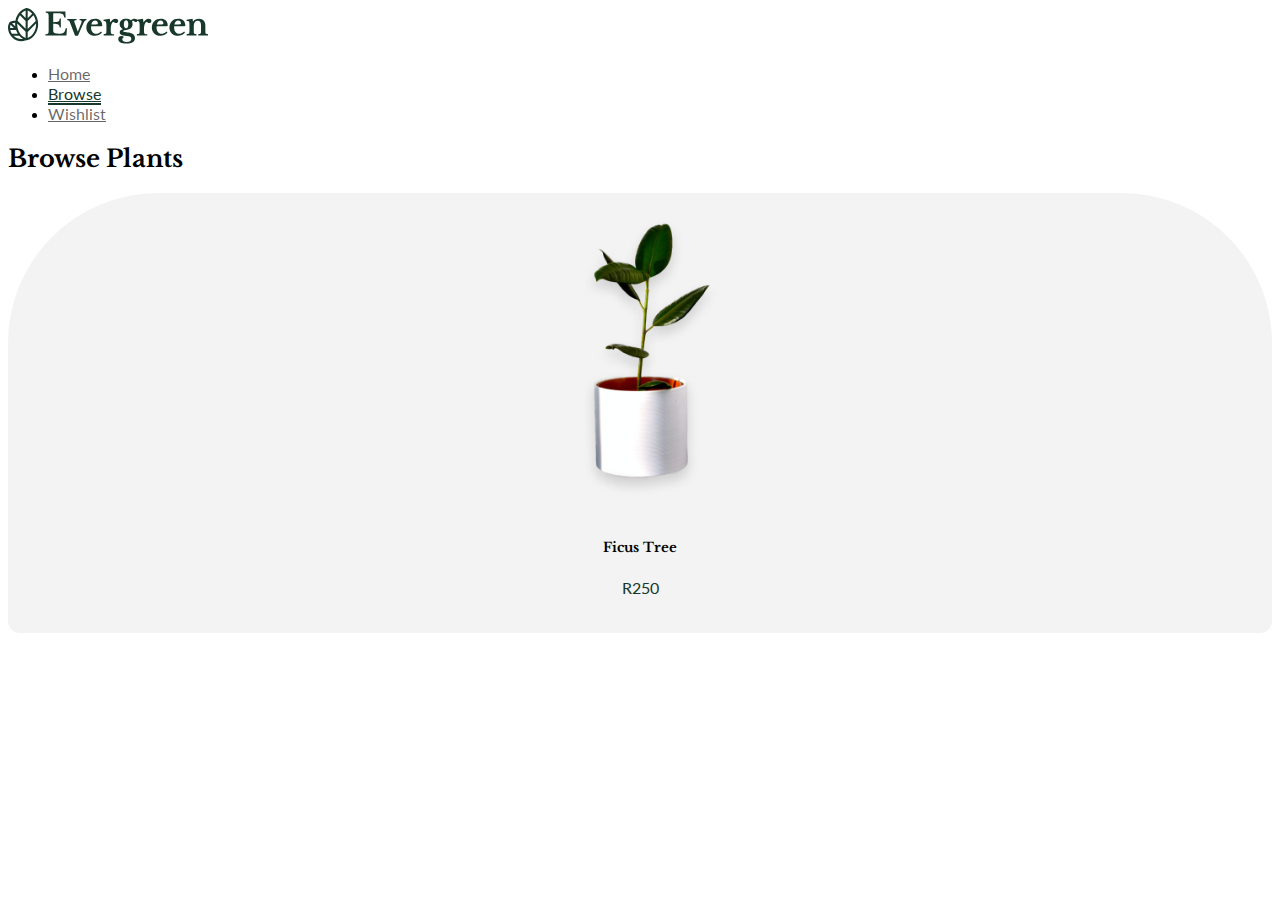
==== pages/browse.html @ 48170a0e "follow in class" ====
<!doctype html>
<html lang="en">
  <head>
    <meta charset="utf-8">
    <meta name="viewport" content="width=device-width, initial-scale=1">
    <title>Plant Shop - Browse</title>

    <!-- Css Links -->
    <link href="https://cdn.jsdelivr.net/npm/bootstrap@5.3.0/dist/css/bootstrap.min.css" rel="stylesheet" integrity="sha384-9ndCyUaIbzAi2FUVXJi0CjmCapSmO7SnpJef0486qhLnuZ2cdeRhO02iuK6FUUVM" crossorigin="anonymous">
    <link rel="stylesheet" href="../css/main.css">
    
    <!-- JS Links -->
    <!-- JQuery -->
    <script src="https://ajax.googleapis.com/ajax/libs/jquery/3.7.0/jquery.min.js"></script>
    <script src="https://cdn.jsdelivr.net/npm/bootstrap@5.3.0/dist/js/bootstrap.bundle.min.js" integrity="sha384-geWF76RCwLtnZ8qwWowPQNguL3RmwHVBC9FhGdlKrxdiJJigb/j/68SIy3Te4Bkz" crossorigin="anonymous"></script>
    <script src="https://cdn.jsdelivr.net/npm/@popperjs/core@2.11.8/dist/umd/popper.min.js" integrity="sha384-I7E8VVD/ismYTF4hNIPjVp/Zjvgyol6VFvRkX/vR+Vc4jQkC+hVqc2pM8ODewa9r" crossorigin="anonymous"></script>
    <script src="../js/main.js"></script>
    


</head>
    <body>
    <!-- ====================================================================================== -->
    <!-- NavBar -->
    <nav class="navbar fixed-top">
      <div class="container">

        <!-- Logo -->
        <a class="navbar-brand" href="#">
          <img src="../assets/Logo.svg">
        </a>

          <ul class="nav">
            <li class="nav-item">
              <a class="nav-link" aria-current="page" href="../index.html">Home</a>
            </li>
            <li class="nav-item">
              <a class="nav-link active" href="browse.html">Browse</a>
            </li>
            <li class="nav-item">
              <a class="nav-link" href="#">Wishlist</a>
            </li>
          </ul>

      </div>
    </nav>
<!-- ===================================================================================================================== -->
<!--Cards  -->

    <div class="container mt-5 pt-5">

      <!-- Header -->
      <h2>Browse Plants</h2>

      <!-- Row contains list of plant cards -->
      <div class="row pt-5">
        <div class="col-4">
      <!-- Card code -->
          <div class="card">
            <img src="../assets/plant1.png" class="card-img-top" alt="...">
            <div class="card-body">
              <h5 class="card-title">Ficus Tree</h5>
              <p class="card-text" id="price">R250</p>
              <p class="card-text desc" id="descr">Lorem ipsum dolor sit amet, consectetur adipisicing elit. Libero repudiandae omnis autem repellat expedita sit ipsam sed veritatis, dolorem quia facilis mollitia at iure perferendis tempore, voluptate ullam cupiditate sint!</p>
            </div>
          </div>
      <!-- Card end -->
        </div>
      </div>
    </div>

  </body>
</html>
---- css/main.css ----
@import  url( https://fonts.googleapis.com/css2?family=Lato&family=Libre+Baskerville:wght@700&display=swap);
/* ============================================ */
/* Global Styles */

h1,h2,h3,h4,h5,h6{
    font-family: 'Libre Baskerville', serif;
}

p{
    font-family: 'Lato', sans-serif;
}



.full-height{
    height: 100vh ;
}


/* ============================================ */
/* Components */
/* Navigation */

.nav-link{
    font-family: 'Lato', sans-serif;
    color: rgba(0,0,0,0.6);
}

.nav-link:hover{
    color: #18382b;
}

.nav-link.active{
    color: #18382b;
    border-bottom: 2px solid #18382b;
}



/* Carousel */
button{
    border: none;
    padding: 16px 20px;
    border-radius: 8px;
    background-color: #18382b;
    font-family: 'Lato', sans-serif;
    font-size: 16px;
    color: #ffffff;
}

.carousel-item{
    background-color: #e6f2e9;
}

.carousel-control-next, .carousel-control-prev{
    top: auto;
    right: auto;
    left: 24px;
    bottom: 24px;
    width: auto;
    background-color: #ffffff;
    padding: auto;
    border-radius: 50%;
}
.carousel-control-next{
    left: 84px;
}
/* ================================================================================= */
/* Accordion Components */
.accord-con{
    margin-top: 50px;
    margin-bottom: 50px;
}

.accordion-button:not(.collapsed) {
    background-color: rgba(24,56,43,0.6);
    color: white;
}

.accordion-button {
    color: #18382b;
    background-color: #e6f2e9;
    font-family: 'Lato', sans-serif;
    font-size: 16px;
}

.accordion-button::after {
    background-image: url(../assets/radish-svgrepo-com.svg);
}

.accordion-button:not(.collapsed)::after{
    background-image: url(../assets/radish-svgrepo-com.svg);
}



/* Card */
.card{
    border-radius: 150px 150px 12px 12px;
    background-color: #f3f3f3;
    text-align: center;
    height: 440px;
    border: none;
}

.card-img-top{
    width: auto;
    height: 320px;
    margin: auto;
    transition: all 0.3s cubic-bezier(0.075, 0.82, 0.165, 1);
}

.card-img-top.small{
    height: 200px;
}

.card-text{
    color: #18382b;
}

/* Home Page */
.hero-image{
    height: 90vh;
    position: relative;
    bottom: -100px;
}


.slider-con{
    height: 100vh;
    width: 66%;
    margin-left: -16.5%;
    overflow: hidden;
   position: relative;
}
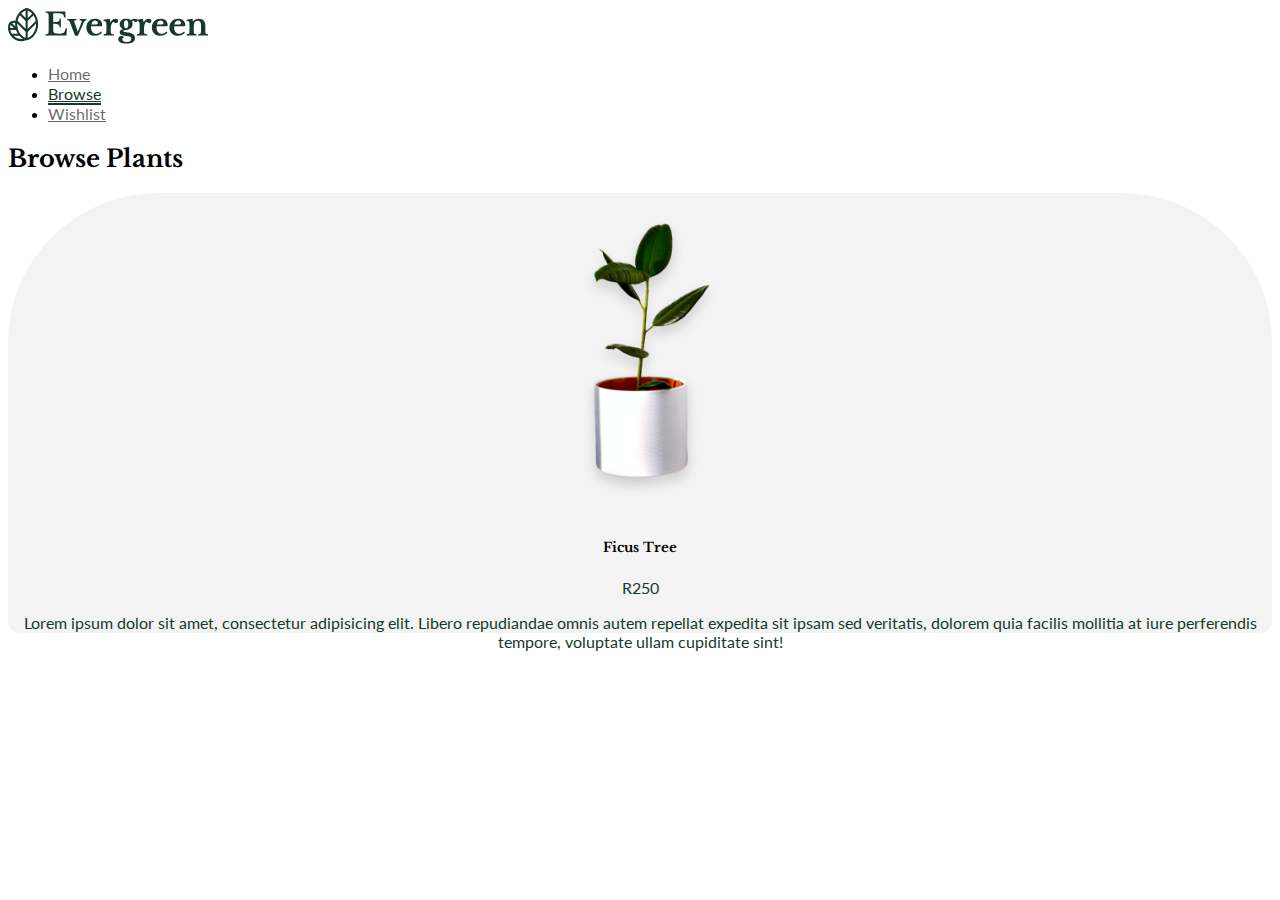
==== commit fae564e1: "start with table" ====
--- a/pages/browse.html
+++ b/pages/browse.html
@@ -27,7 +27,7 @@
 
         <!-- Logo -->
         <a class="navbar-brand" href="#">
-          <img src="../assets/Logo.svg">
+          <img src="../assets/svgs/Logo.svg">
         </a>
 
           <ul class="nav">
@@ -38,7 +38,7 @@
               <a class="nav-link active" href="browse.html">Browse</a>
             </li>
             <li class="nav-item">
-              <a class="nav-link" href="#">Wishlist</a>
+              <a class="nav-link" href="wishlist.html">Wishlist</a>
             </li>
           </ul>
 
--- a/css/main.css
+++ b/css/main.css
@@ -1,4 +1,7 @@
 @import  url( https://fonts.googleapis.com/css2?family=Lato&family=Libre+Baskerville:wght@700&display=swap);
+
+
+
 /* ============================================ */
 /* Global Styles */
 
@@ -118,6 +121,47 @@
     color: #18382b;
 }
 
+/* ========================================================================================================== */
+/* Table components */
+
+
+
+.table-img{
+    width: auto;
+    height: 160px;
+    margin: auto;
+    border-radius: 50px;
+}
+
+th,td{
+    color: #18382b;
+    font-family: 'Lato', sans-serif;
+    font-size: 18px;
+    vertical-align: middle;
+}
+
+.wishlist-head{
+    font-family: 'Libre Baskerville', serif;
+    font-size: 24px;
+}
+
+.remove{
+    background-image: url(../assets/svgs/minus-sign-of-a-line-in-horizontal-position-svgrepo-com.svg);
+    background-position: center;
+    background-size: 25px;
+    background-repeat: no-repeat;
+    transition: all 1s;
+}
+
+.remove:hover{
+    background-image: url(../assets/svgs/multiply-svgrepo-com.svg);
+    background-position: center;
+    background-size: 30px;
+    background-repeat: no-repeat;
+}
+
+
+
 /* Home Page */
 .hero-image{
     height: 90vh;
@@ -132,4 +176,7 @@
     margin-left: -16.5%;
     overflow: hidden;
    position: relative;
-}+}
+
+
+/* Wishlist page */
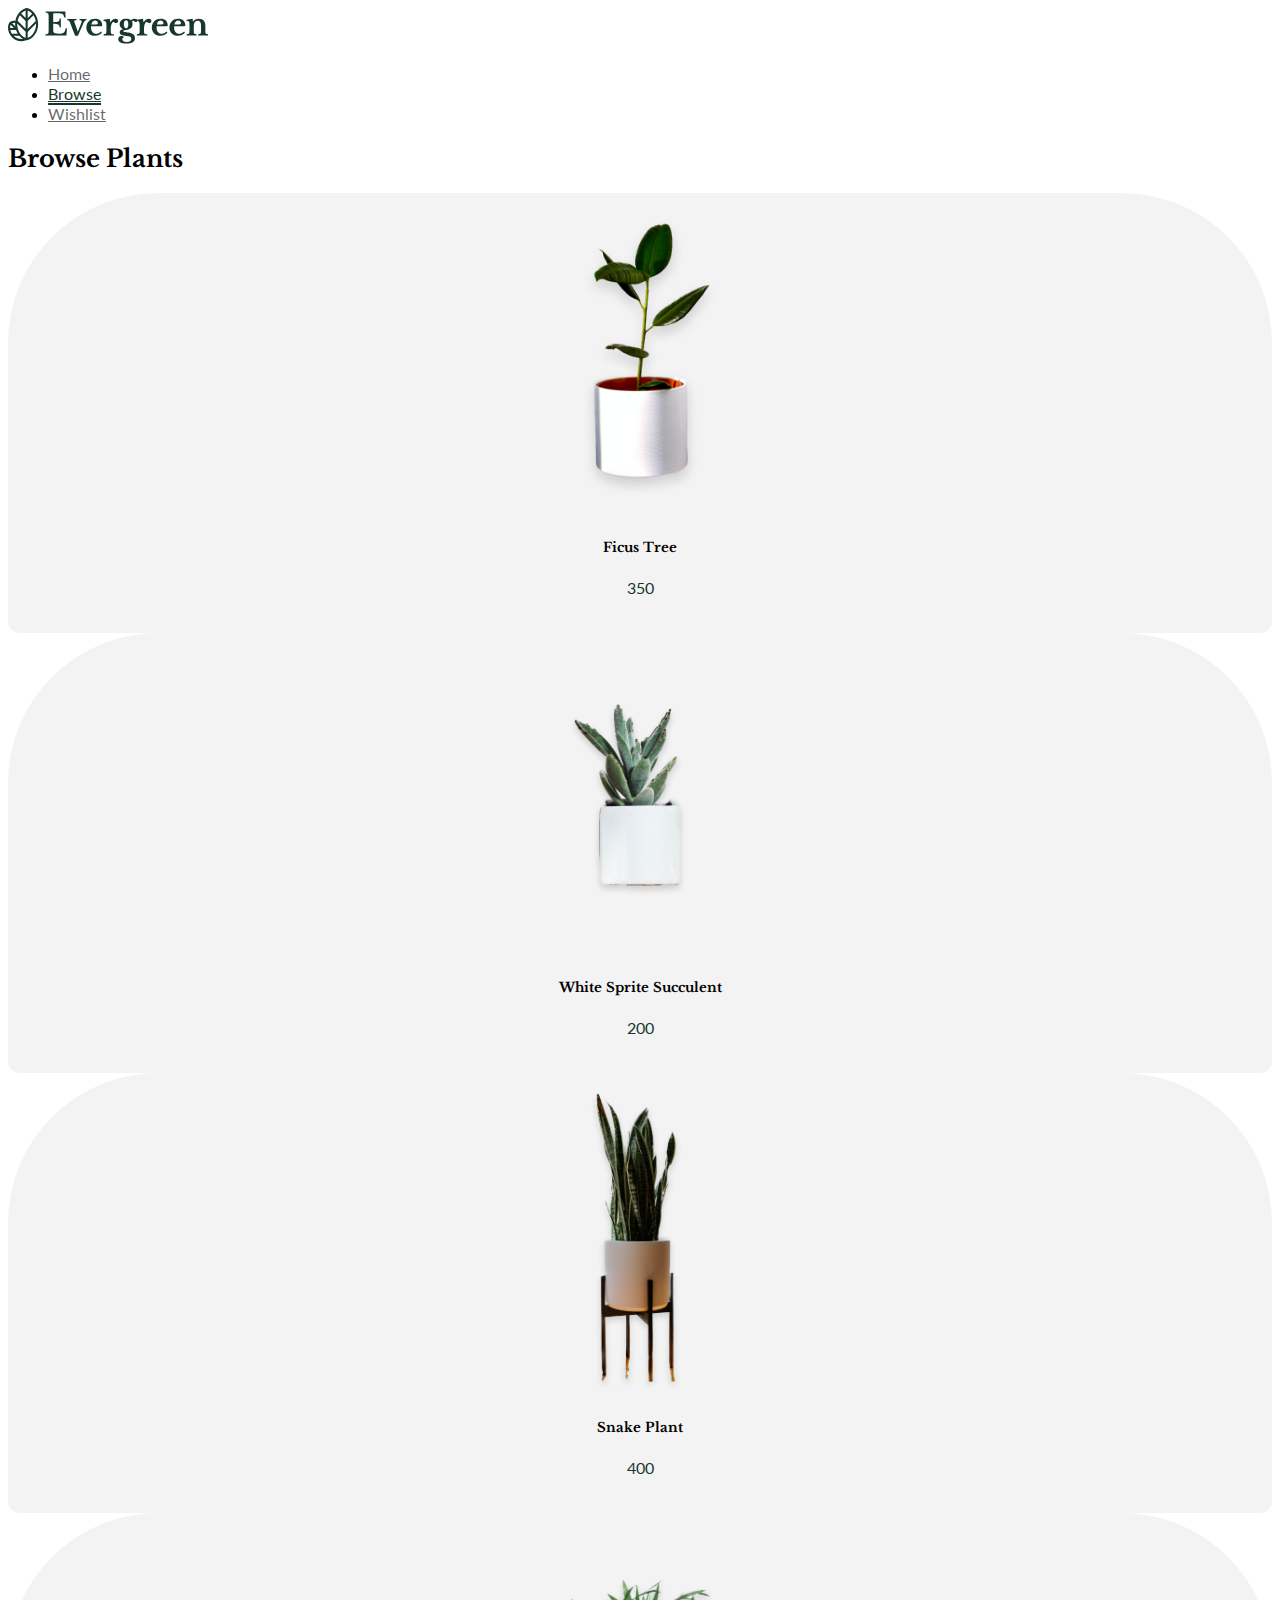
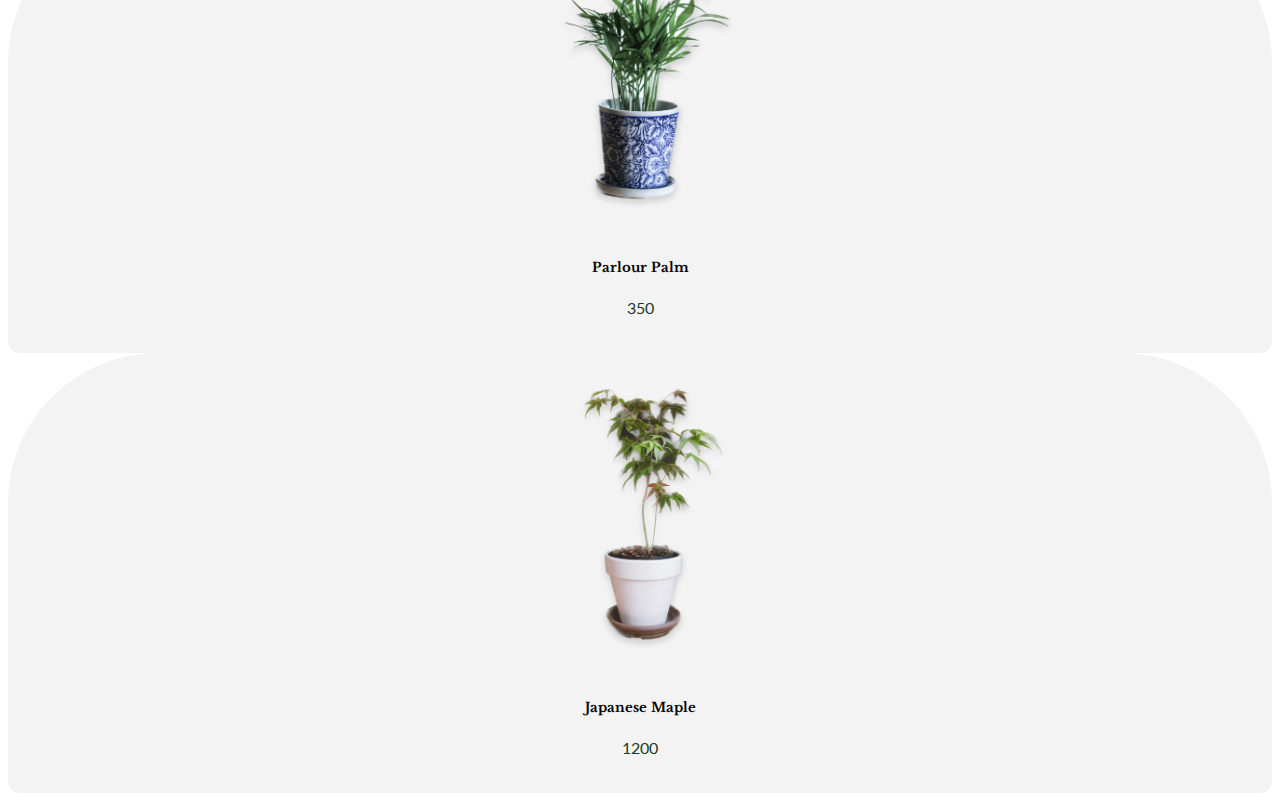
==== commit 457ad94f: "follow along in class" ====
--- a/pages/browse.html
+++ b/pages/browse.html
@@ -53,19 +53,23 @@
       <h2>Browse Plants</h2>
 
       <!-- Row contains list of plant cards -->
-      <div class="row pt-5">
-        <div class="col-4">
-      <!-- Card code -->
-          <div class="card">
-            <img src="../assets/plant1.png" class="card-img-top" alt="...">
-            <div class="card-body">
-              <h5 class="card-title">Ficus Tree</h5>
-              <p class="card-text" id="price">R250</p>
-              <p class="card-text desc" id="descr">Lorem ipsum dolor sit amet, consectetur adipisicing elit. Libero repudiandae omnis autem repellat expedita sit ipsam sed veritatis, dolorem quia facilis mollitia at iure perferendis tempore, voluptate ullam cupiditate sint!</p>
+      <div class="row py-5 gy-5" id="plantsContainer">
+        
+        <!-- Browse card template -->
+        <template id="plantCardTemplate">
+          <div class="col-4">
+            <!-- Card code -->
+              <div class="card">
+                <img src="../assets/plant1.png" class="card-img-top" alt="...">
+                <div class="card-body">
+                  <h5 class="card-title" id="nameText">Ficus Tree</h5>
+                  <p class="card-text" id="price">R250</p>
+                  <p class="card-text desc" id="descr">Lorem ipsum dolor sit amet, consectetur adipisicing elit. Libero repudiandae omnis autem repellat expedita sit ipsam sed veritatis, dolorem quia facilis mollitia at iure perferendis tempore, voluptate ullam cupiditate sint!</p>
+                </div>
+              </div>
+          <!-- Card end -->
             </div>
-          </div>
-      <!-- Card end -->
-        </div>
+        </template>
       </div>
     </div>
 
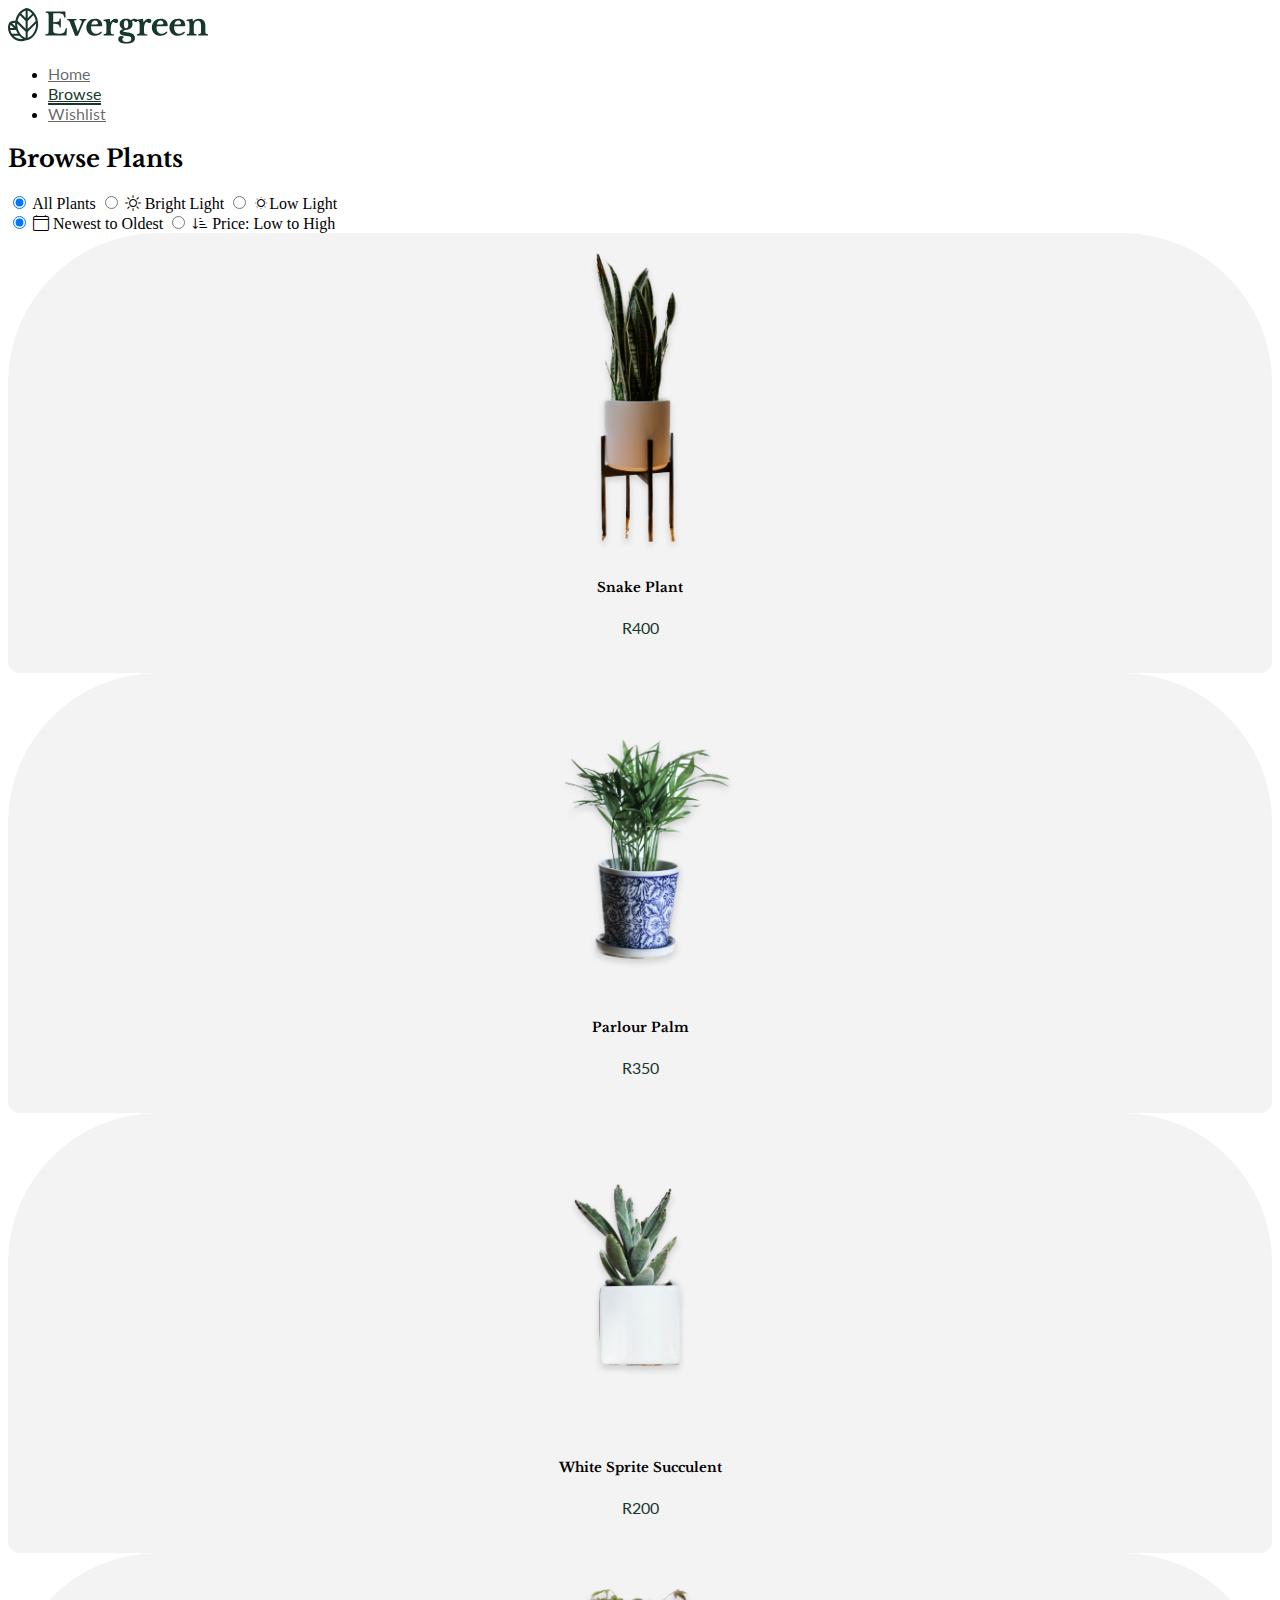
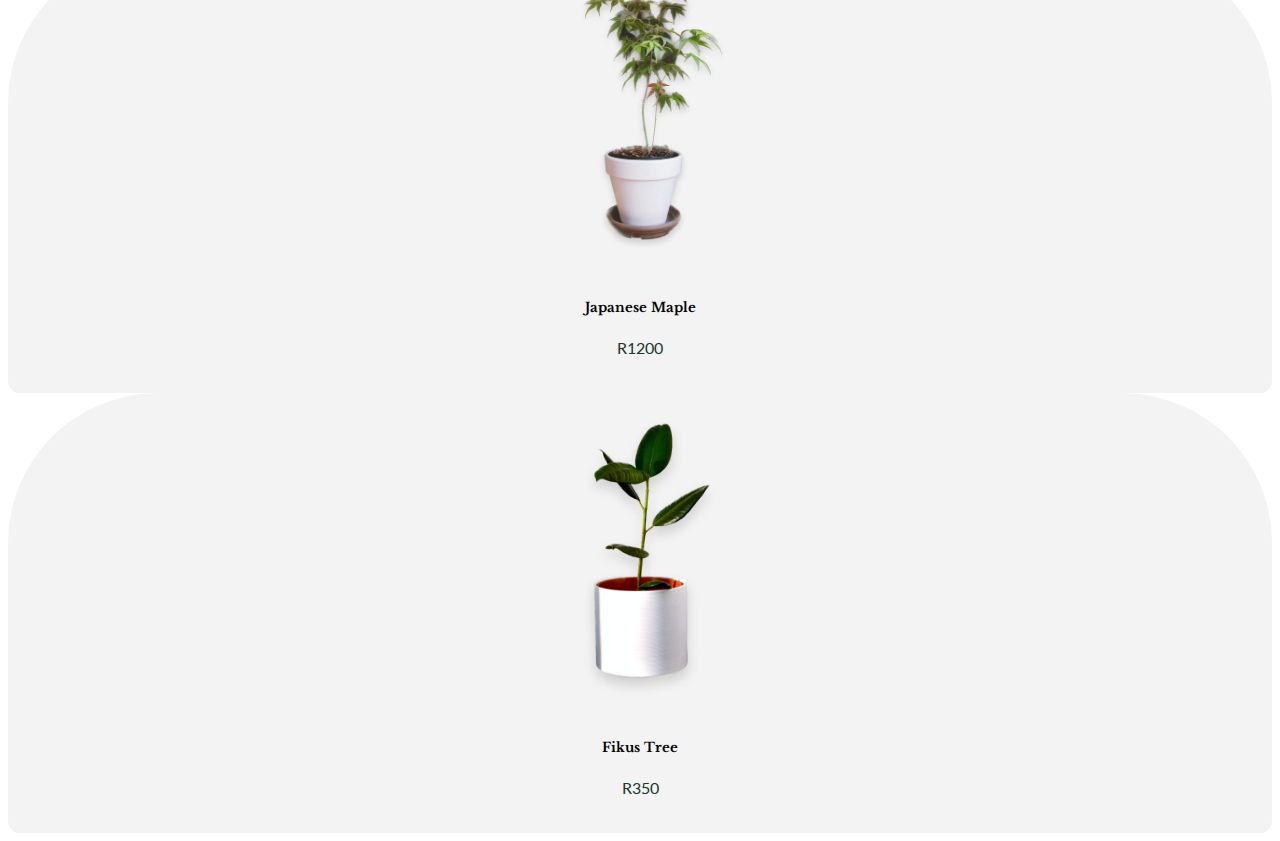
==== commit a1d49bf7: "follow along in class" ====
--- a/pages/browse.html
+++ b/pages/browse.html
@@ -52,26 +52,54 @@
       <!-- Header -->
       <h2>Browse Plants</h2>
 
+      <!-- ======================================================================= -->
+      <!-- Filters -->
+      <div class="row">
+        <div class="btn-group col-auto" role="group" aria-label="Basic radio toggle button group">
+          <input type="radio" class="btn-check" name="filterRadio" id="allPlantsFilter" value="" autocomplete="off" checked>
+          <label class="btn btn-outline-success" for="allPlantsFilter">All Plants</label>
+        
+          <input type="radio" class="btn-check" name="filterRadio" id="brightLightFilter" value="bright" autocomplete="off">
+          <label class="btn btn-outline-success" for="brightLightFilter"> <i class="bi bi-brightness-high"></i> Bright Light </label>
+        
+          <input type="radio" class="btn-check" name="filterRadio" id="lowLightFilter" value="low" autocomplete="off">
+          <label class="btn btn-outline-success" for="lowLightFilter"><i class="bi bi-brightness-low"></i>Low Light</label>
+        </div>
+
+        <!-- Sort Radio Buttons -->
+        <div class="btn-group col-auto" role="group" aria-label="Basic radio toggle button group">
+          <input type="radio" class="btn-check" name="sortRadio" id="defaultSort" value="date added" autocomplete="off" checked>
+          <label class="btn btn-outline-secondary" for="defaultSort"> <i class="bi bi-calendar4"></i> Newest to Oldest</label>
+        
+          <input type="radio" class="btn-check" name="sortRadio" id="priceSort" value="low to high" autocomplete="off">
+          <label class="btn btn-outline-secondary" for="priceSort"> <i class="bi bi-sort-down-alt"></i> Price: Low to High </label>
+        </div>
+      </div>
+
+
       <!-- Row contains list of plant cards -->
       <div class="row py-5 gy-5" id="plantsContainer">
-        
-        <!-- Browse card template -->
-        <template id="plantCardTemplate">
-          <div class="col-4">
-            <!-- Card code -->
-              <div class="card">
-                <img src="../assets/plant1.png" class="card-img-top" alt="...">
-                <div class="card-body">
-                  <h5 class="card-title" id="nameText">Ficus Tree</h5>
-                  <p class="card-text" id="price">R250</p>
-                  <p class="card-text desc" id="descr">Lorem ipsum dolor sit amet, consectetur adipisicing elit. Libero repudiandae omnis autem repellat expedita sit ipsam sed veritatis, dolorem quia facilis mollitia at iure perferendis tempore, voluptate ullam cupiditate sint!</p>
-                </div>
-              </div>
-          <!-- Card end -->
-            </div>
-        </template>
+        <!-- Plant Card appended here -->
+
+          
       </div>
     </div>
 
+
+    <!-- Browse plant card template -->
+    <template id="plantCardTemplate">
+      <div class="col-4">
+        <!-- Card code -->
+        <div class="card">
+          <img src="../assets/plant1.png" class="card-img-top" alt="...">
+            <div class="card-body">
+              <h5 class="card-title" id="nameText">Ficus Tree</h5>
+              <p class="card-text" id="price">R250</p>
+              <p class="card-text desc" id="descr">Lorem ipsum dolor sit amet, consectetur adipisicing elit. Libero repudiandae omnis autem repellat expedita sit ipsam sed veritatis, dolorem quia facilis mollitia at iure perferendis tempore, voluptate ullam cupiditate sint!</p>
+            </div>
+        </div>
+              <!-- Card end -->
+        </div>
+    </template>
   </body>
 </html>--- a/css/main.css
+++ b/css/main.css
@@ -1,5 +1,5 @@
 @import  url( https://fonts.googleapis.com/css2?family=Lato&family=Libre+Baskerville:wght@700&display=swap);
-
+@import url( https://cdn.jsdelivr.net/npm/bootstrap-icons@1.10.5/font/bootstrap-icons.css);
 
 
 /* ============================================ */
@@ -88,11 +88,11 @@
 }
 
 .accordion-button::after {
-    background-image: url(../assets/radish-svgrepo-com.svg);
+    background-image: url(../assets/svgs/radish-svgrepo-com.svg);
 }
 
 .accordion-button:not(.collapsed)::after{
-    background-image: url(../assets/radish-svgrepo-com.svg);
+    background-image: url(../assets/svgs/radish-svgrepo-com.svg);
 }
 
 
@@ -123,8 +123,6 @@
 
 /* ========================================================================================================== */
 /* Table components */
-
-
 
 .table-img{
     width: auto;
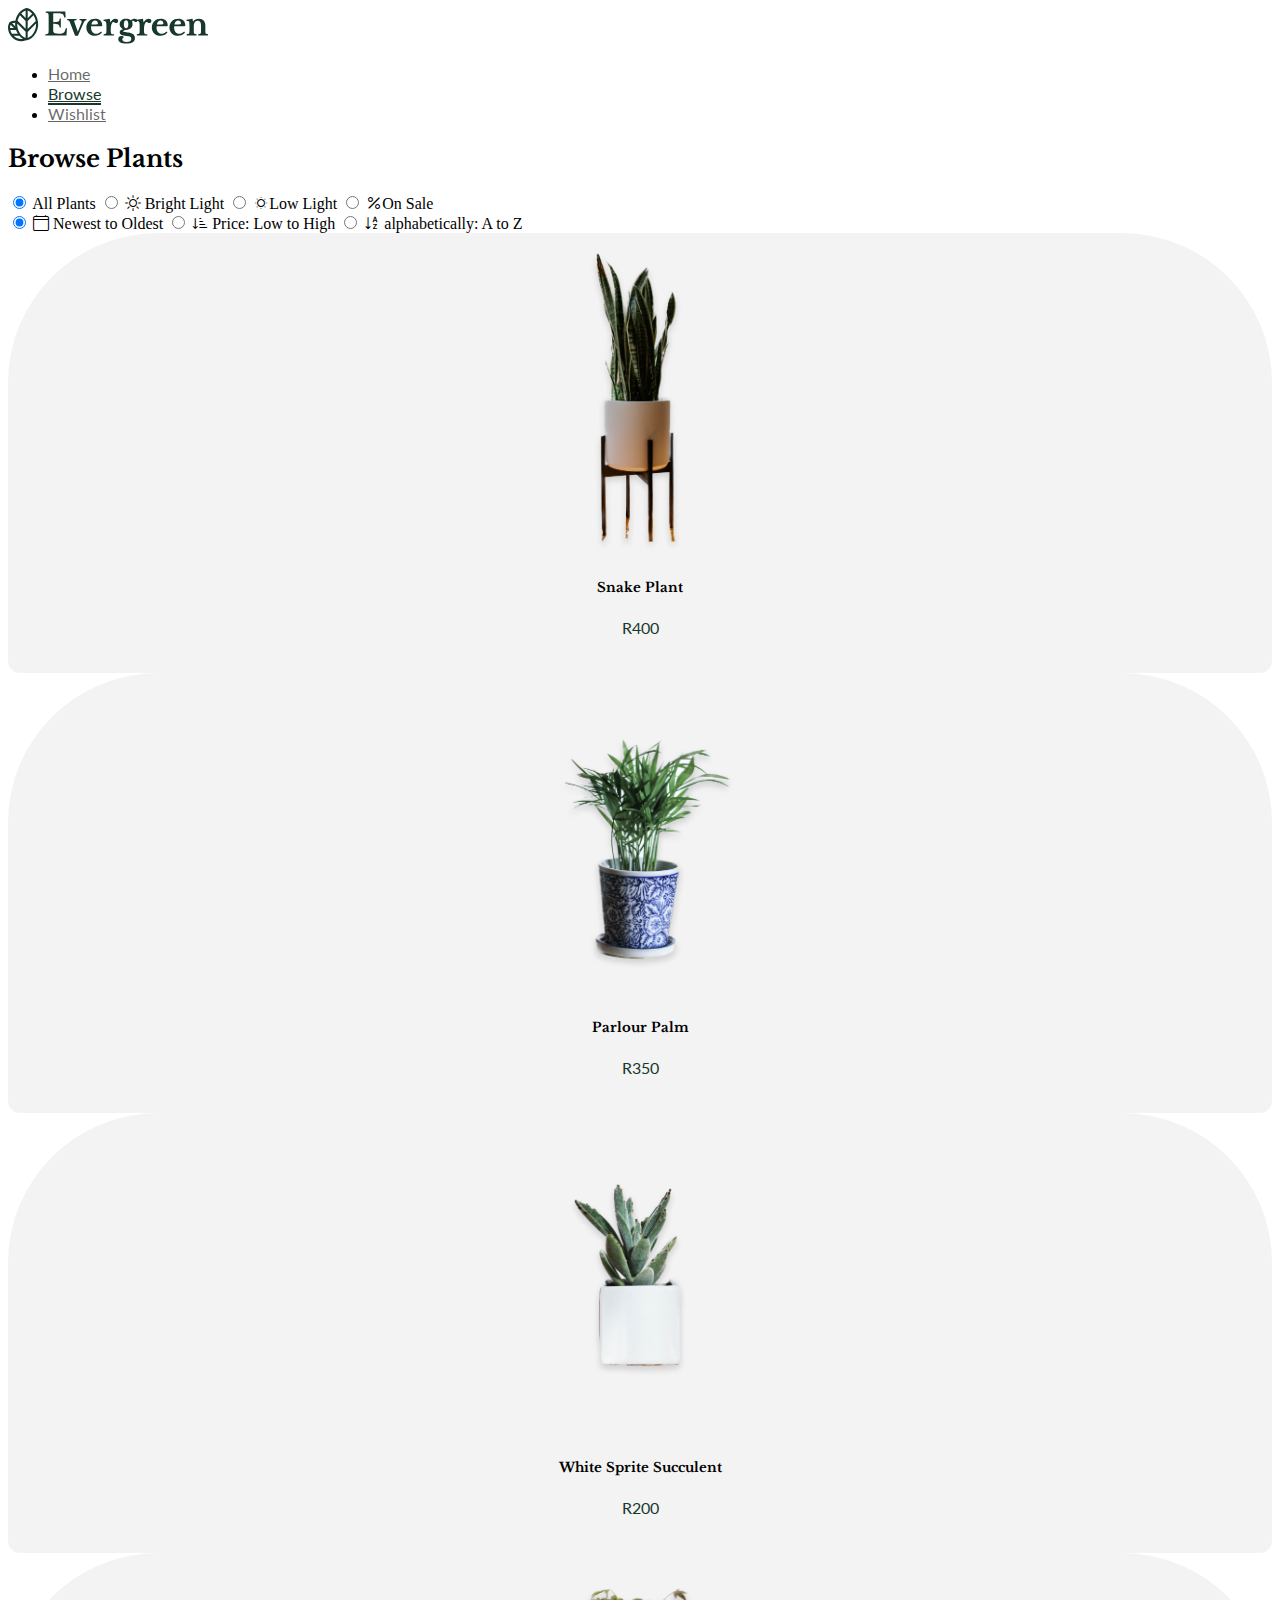
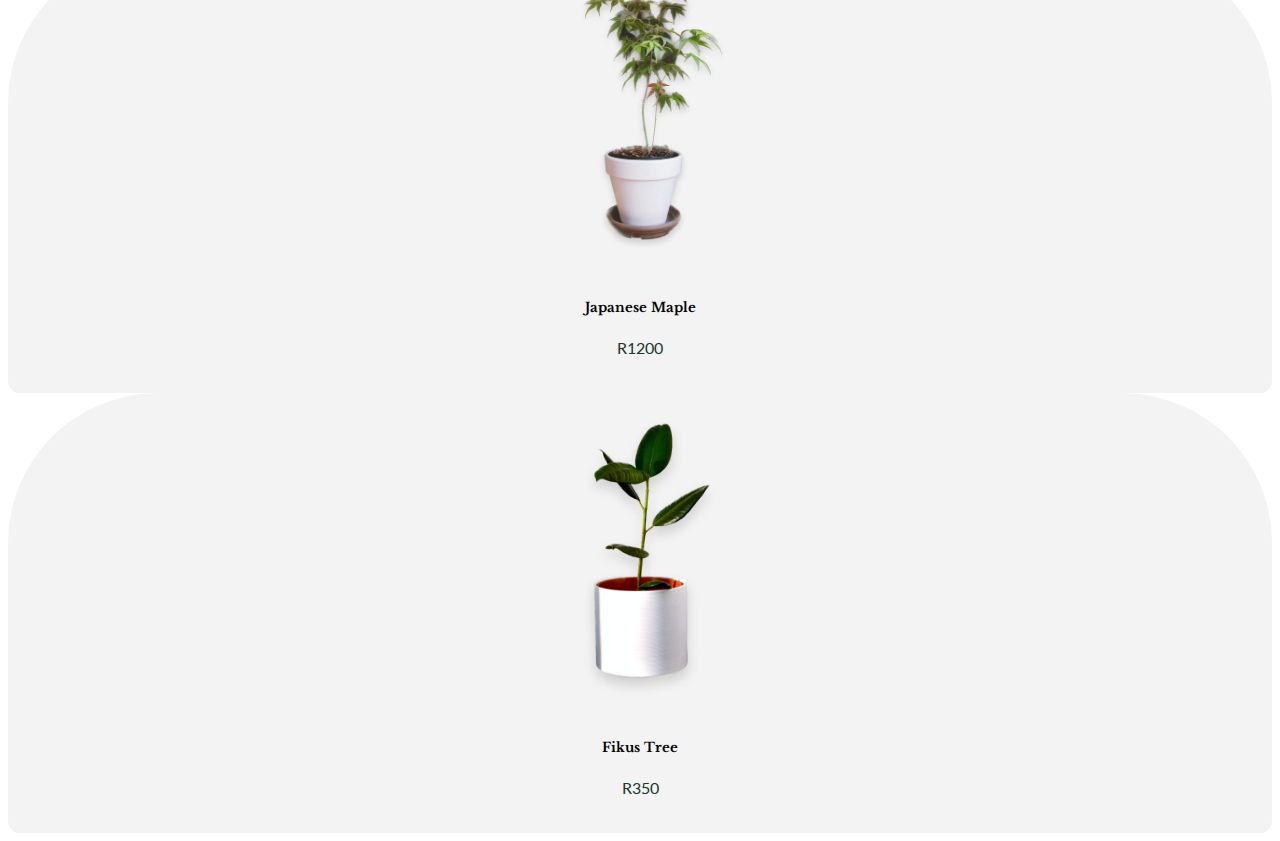
==== commit 721d144c: "Task 6" ====
--- a/pages/browse.html
+++ b/pages/browse.html
@@ -64,6 +64,9 @@
         
           <input type="radio" class="btn-check" name="filterRadio" id="lowLightFilter" value="low" autocomplete="off">
           <label class="btn btn-outline-success" for="lowLightFilter"><i class="bi bi-brightness-low"></i>Low Light</label>
+
+          <input type="radio" class="btn-check" name="filterRadio" id="onSaleFilter" value="sale" autocomplete="off">
+          <label class="btn btn-outline-success" for="onSaleFilter"><i class="bi bi-percent"></i>On Sale</label>
         </div>
 
         <!-- Sort Radio Buttons -->
@@ -73,6 +76,9 @@
         
           <input type="radio" class="btn-check" name="sortRadio" id="priceSort" value="low to high" autocomplete="off">
           <label class="btn btn-outline-secondary" for="priceSort"> <i class="bi bi-sort-down-alt"></i> Price: Low to High </label>
+          
+          <input type="radio" class="btn-check" name="sortRadio" id="alphaSort" value="alphabetically" autocomplete="off">
+          <label class="btn btn-outline-secondary" for="alphaSort"> <i class="bi bi-sort-alpha-down"></i> alphabetically: A to Z </label>
         </div>
       </div>
 
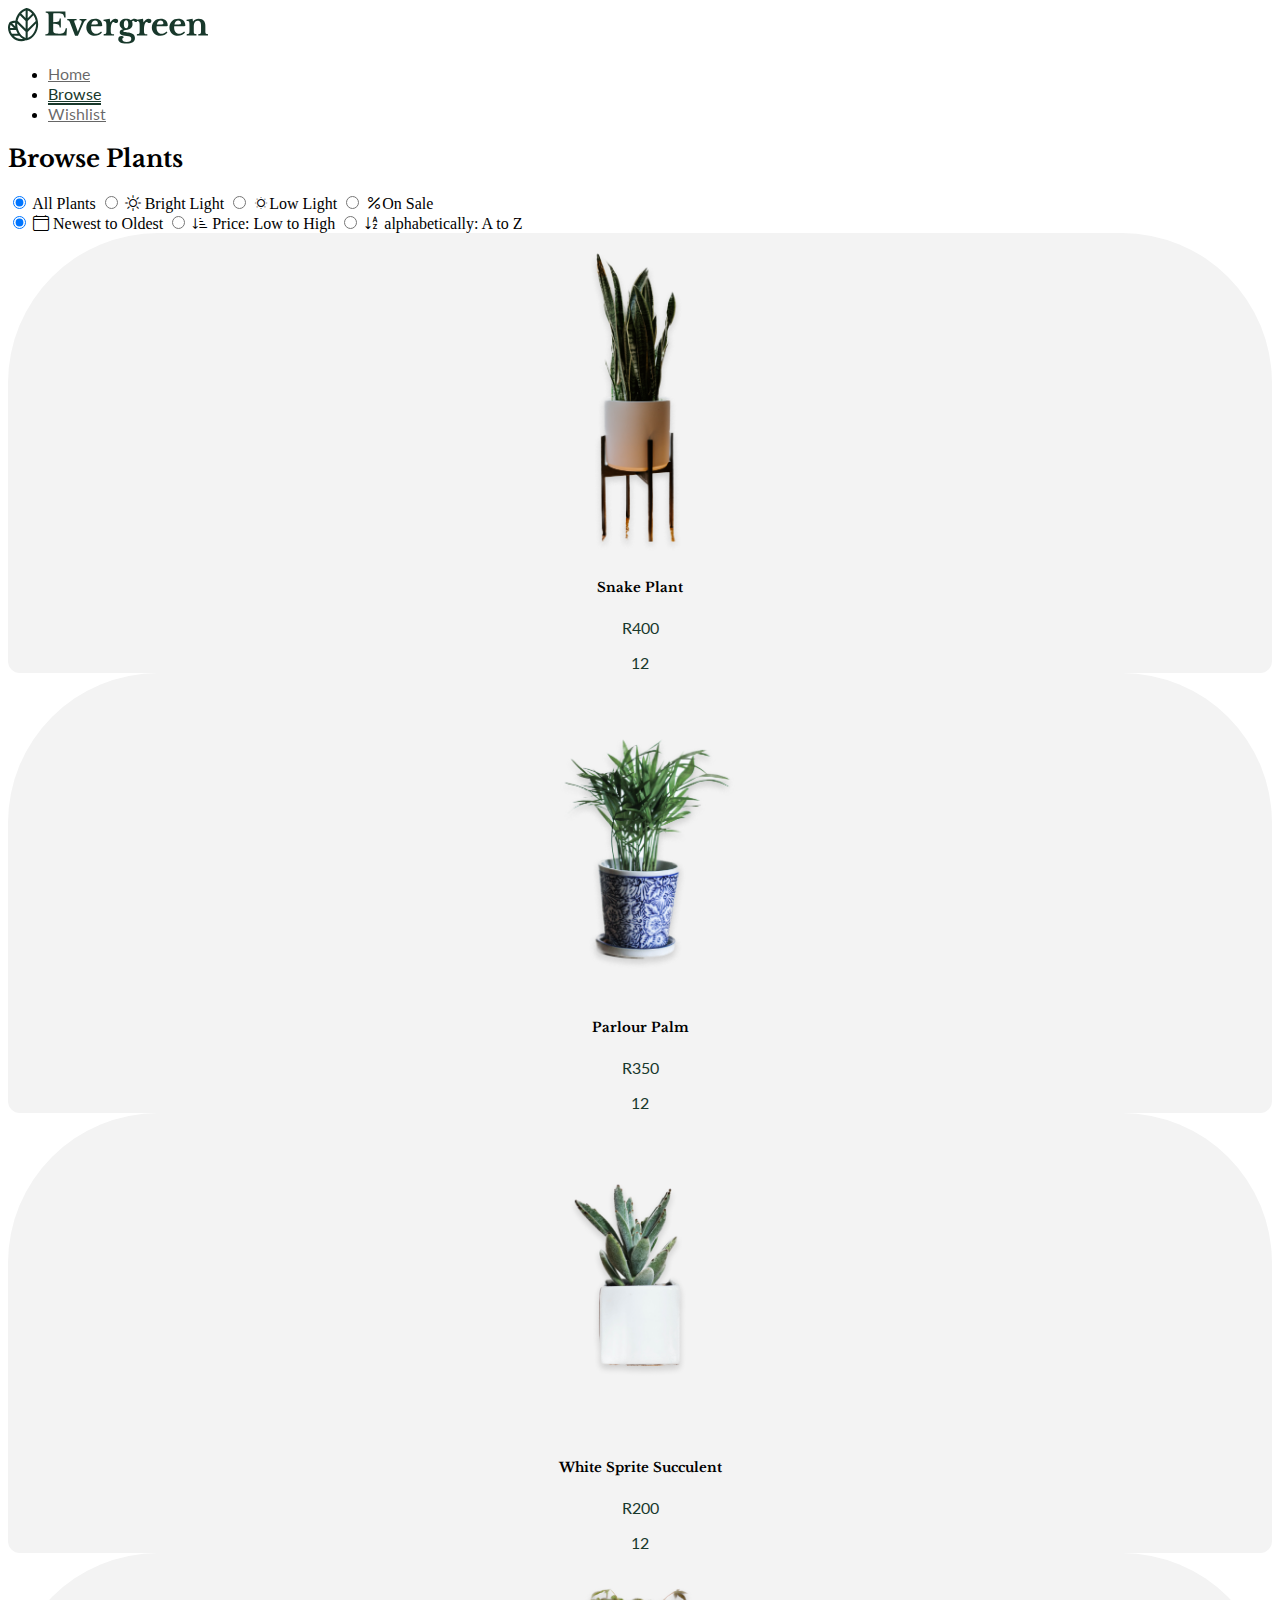
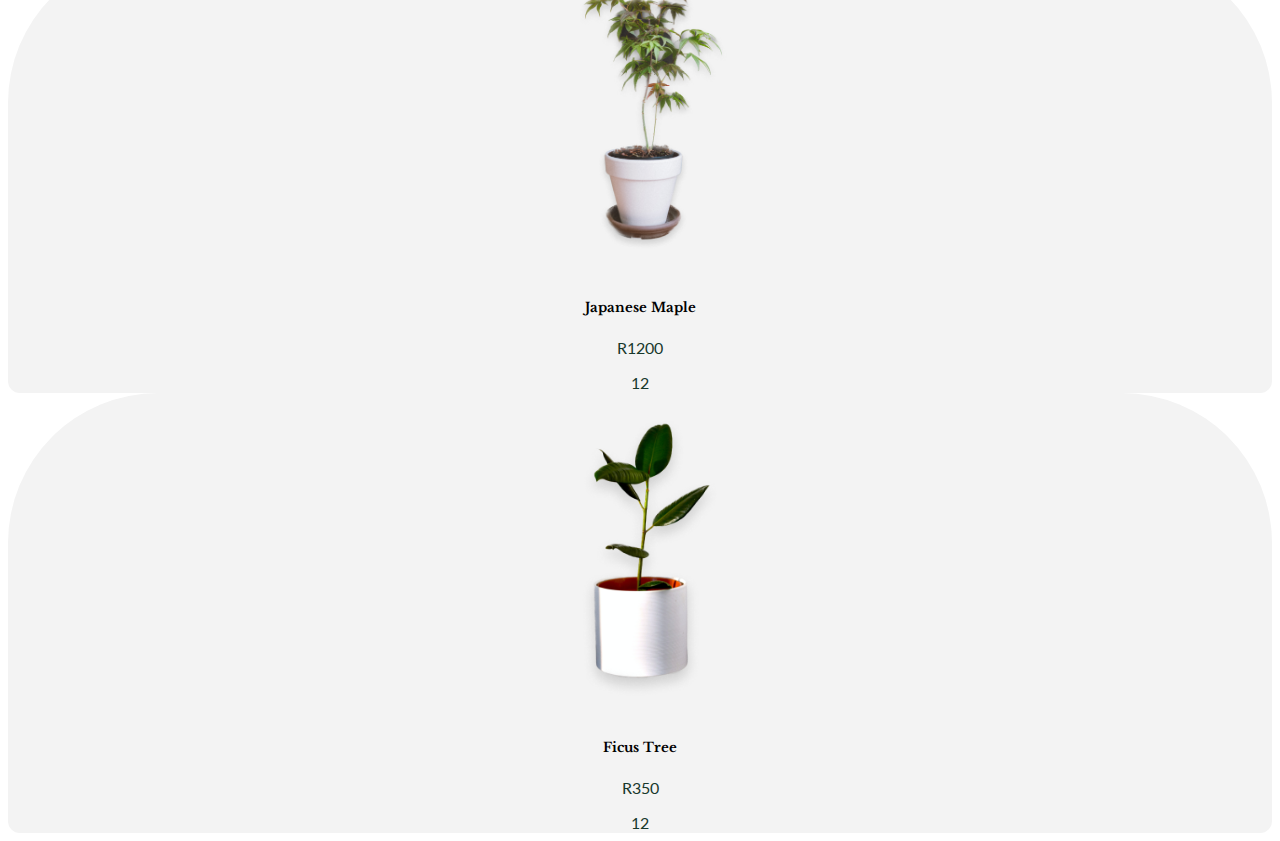
==== commit 59b8fb7b: "follow along in class" ====
--- a/pages/browse.html
+++ b/pages/browse.html
@@ -102,6 +102,7 @@
               <h5 class="card-title" id="nameText">Ficus Tree</h5>
               <p class="card-text" id="price">R250</p>
               <p class="card-text desc" id="descr">Lorem ipsum dolor sit amet, consectetur adipisicing elit. Libero repudiandae omnis autem repellat expedita sit ipsam sed veritatis, dolorem quia facilis mollitia at iure perferendis tempore, voluptate ullam cupiditate sint!</p>
+              <p class="card-text desc" id="originTemp">12</p>
             </div>
         </div>
               <!-- Card end -->
